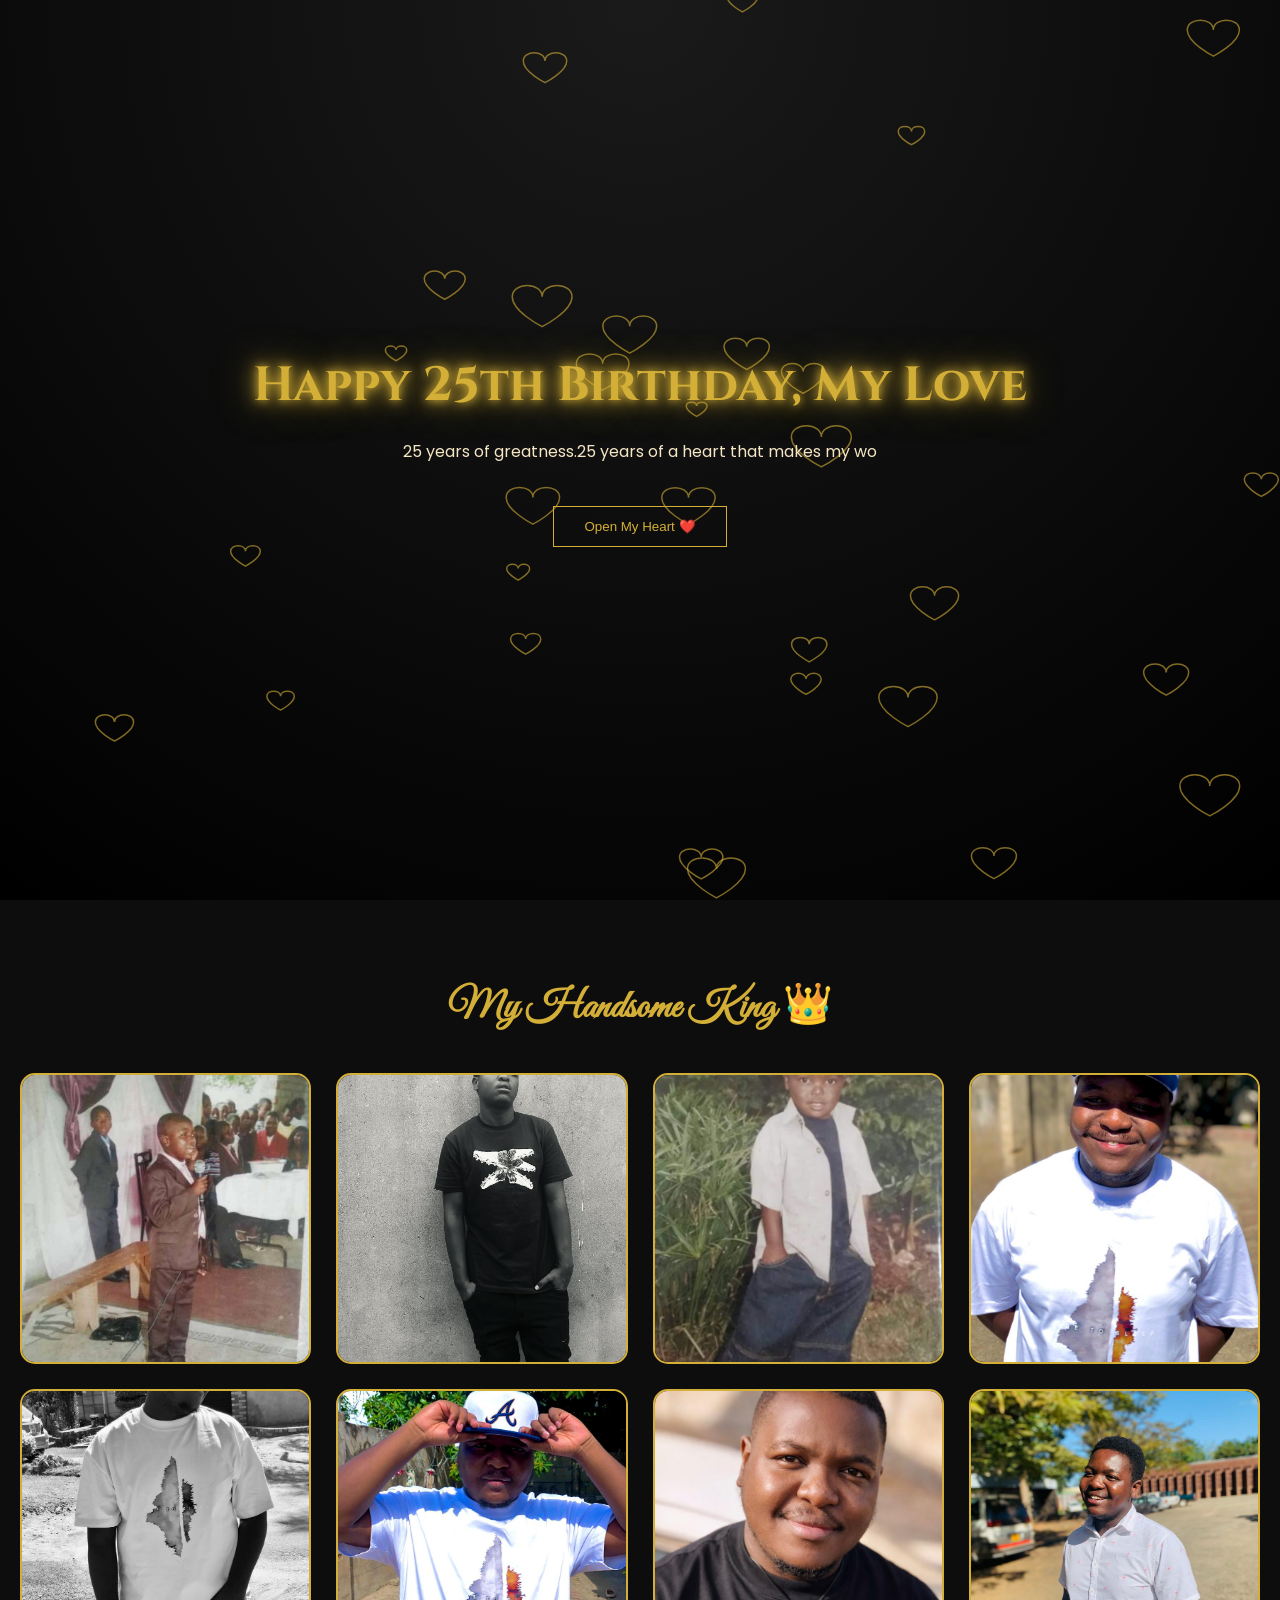
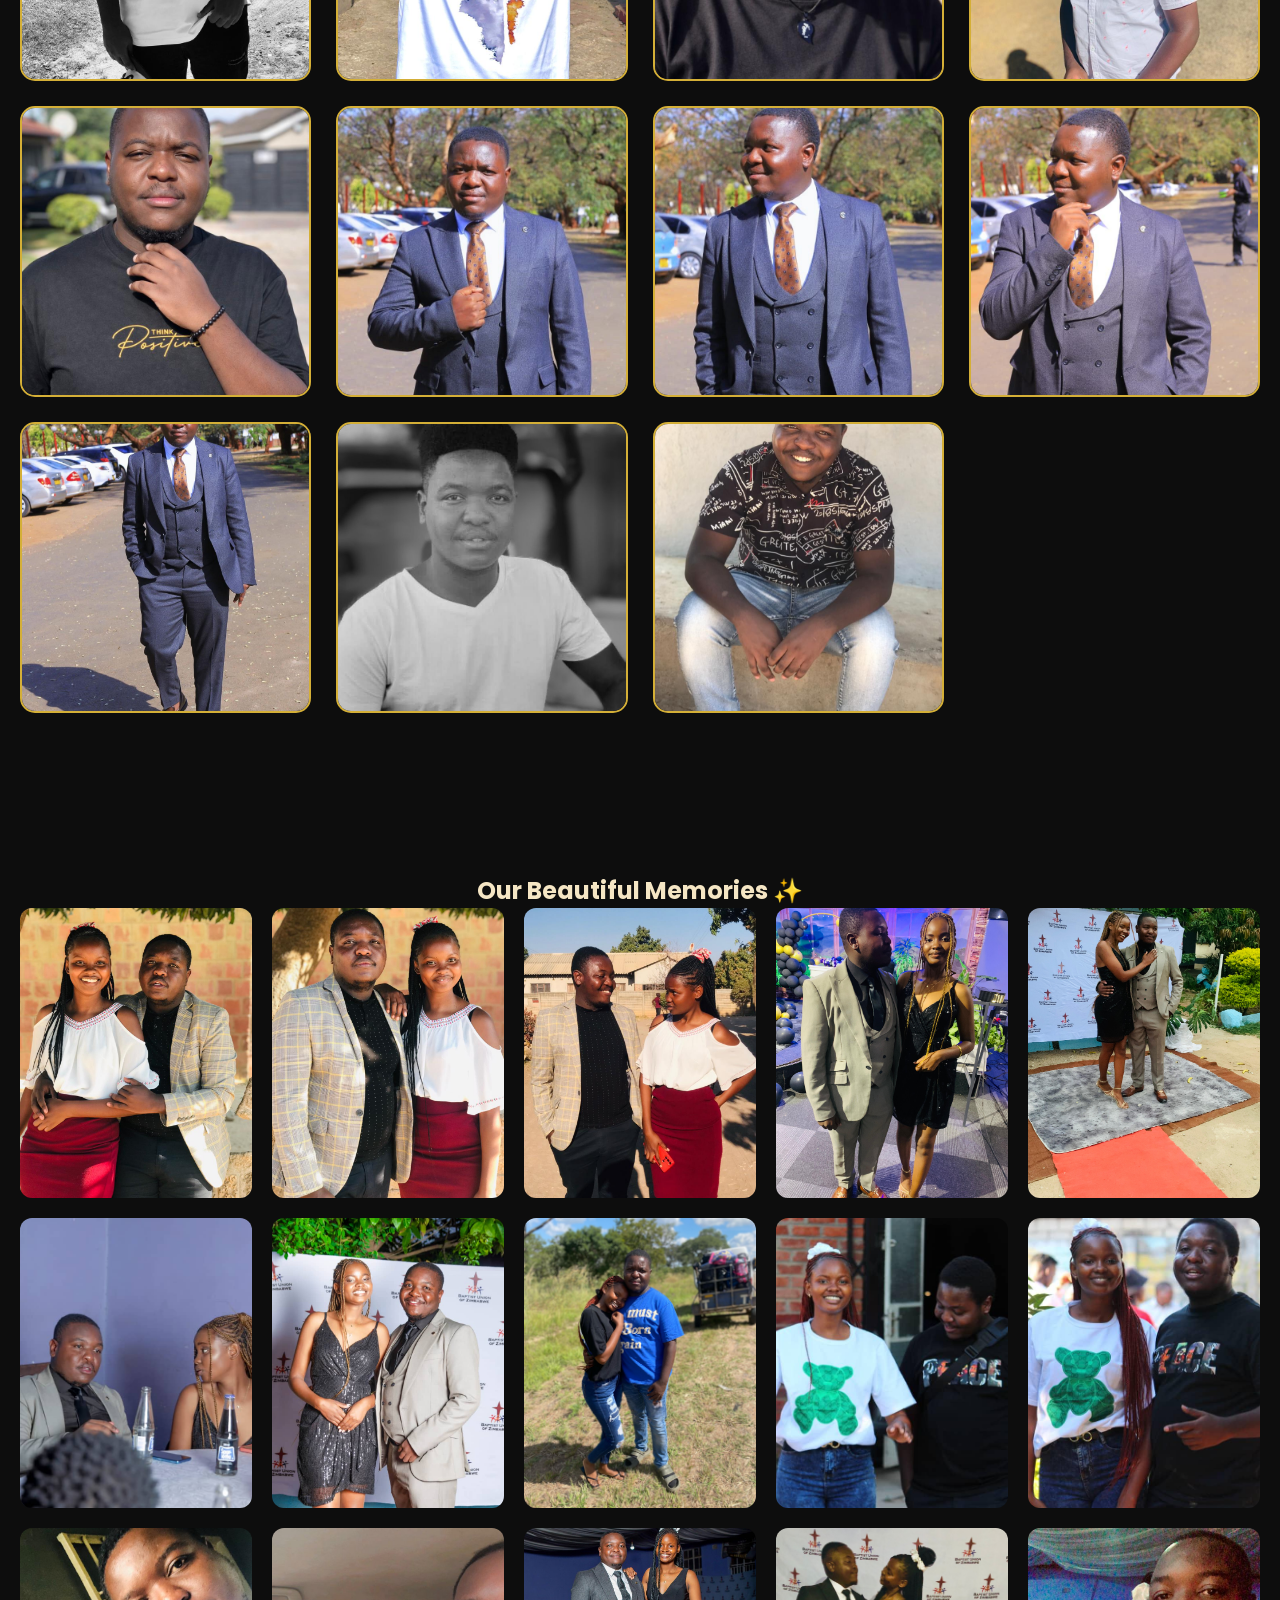
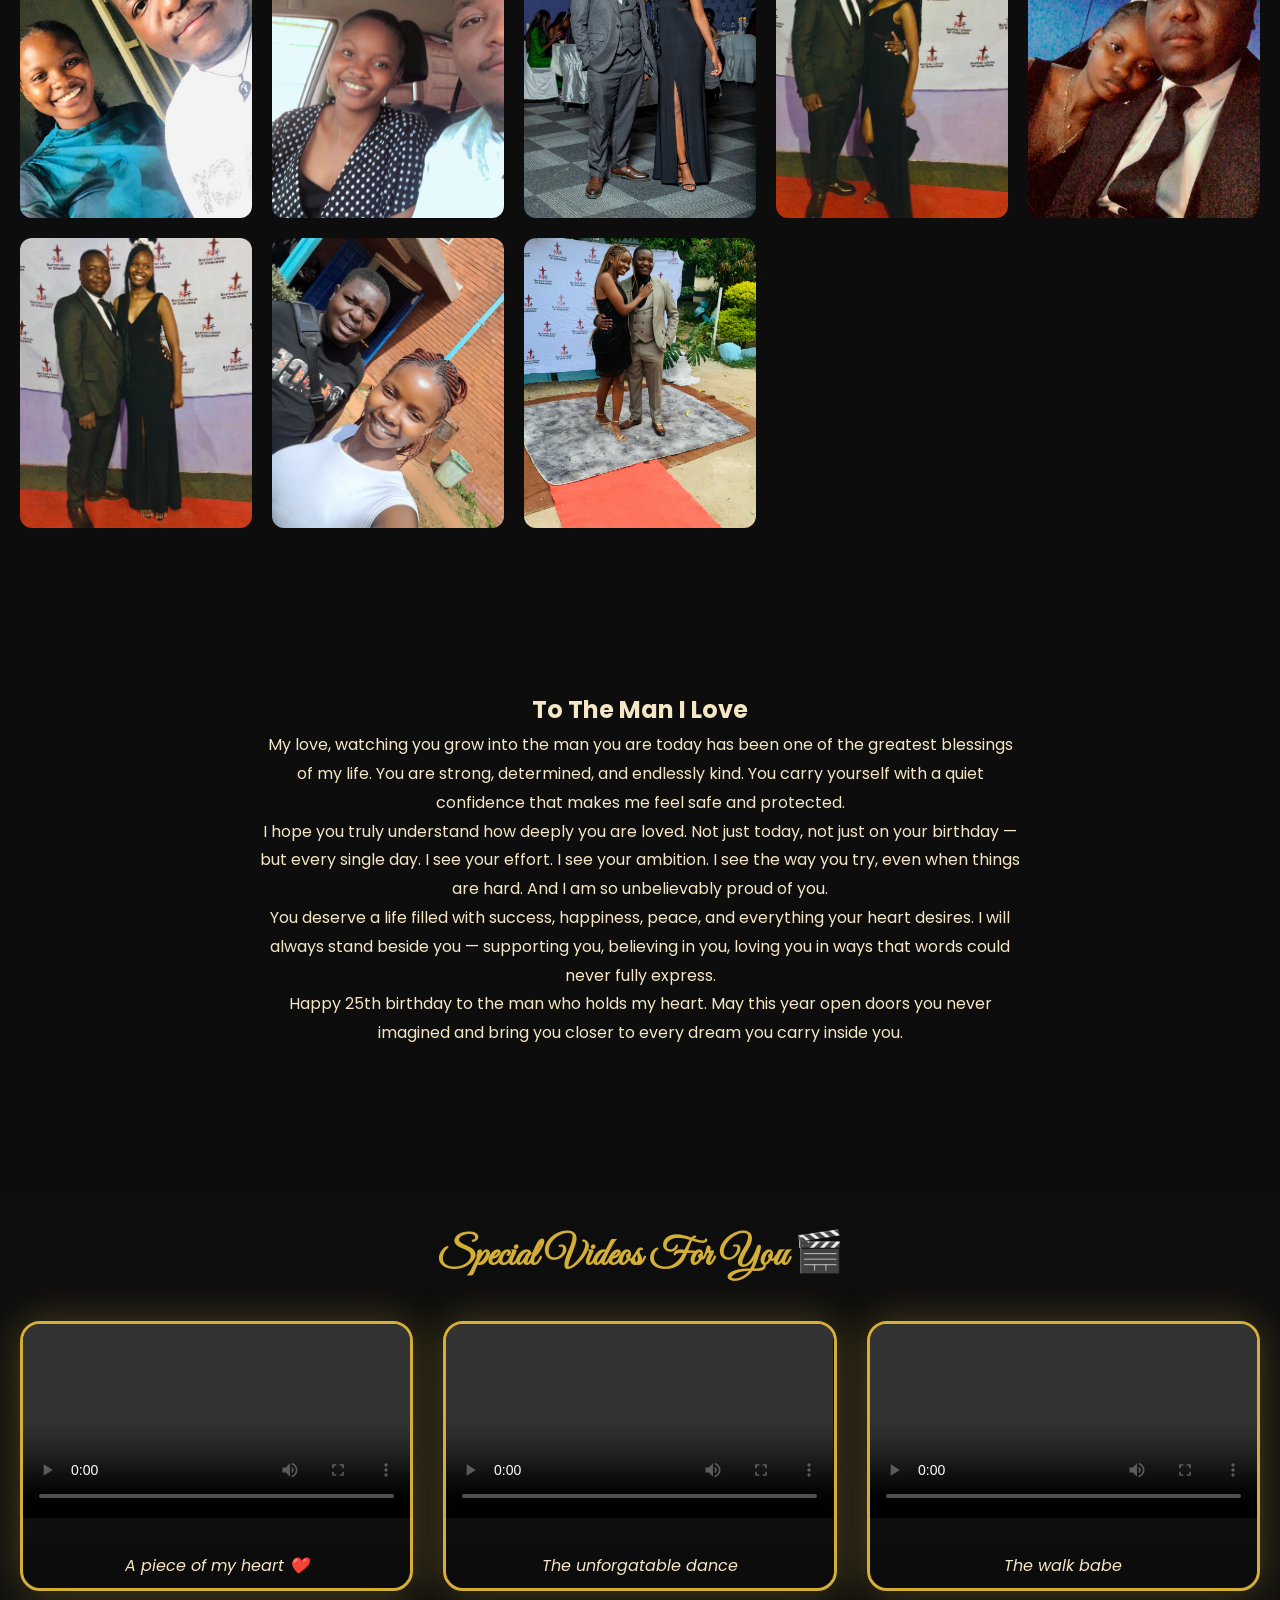
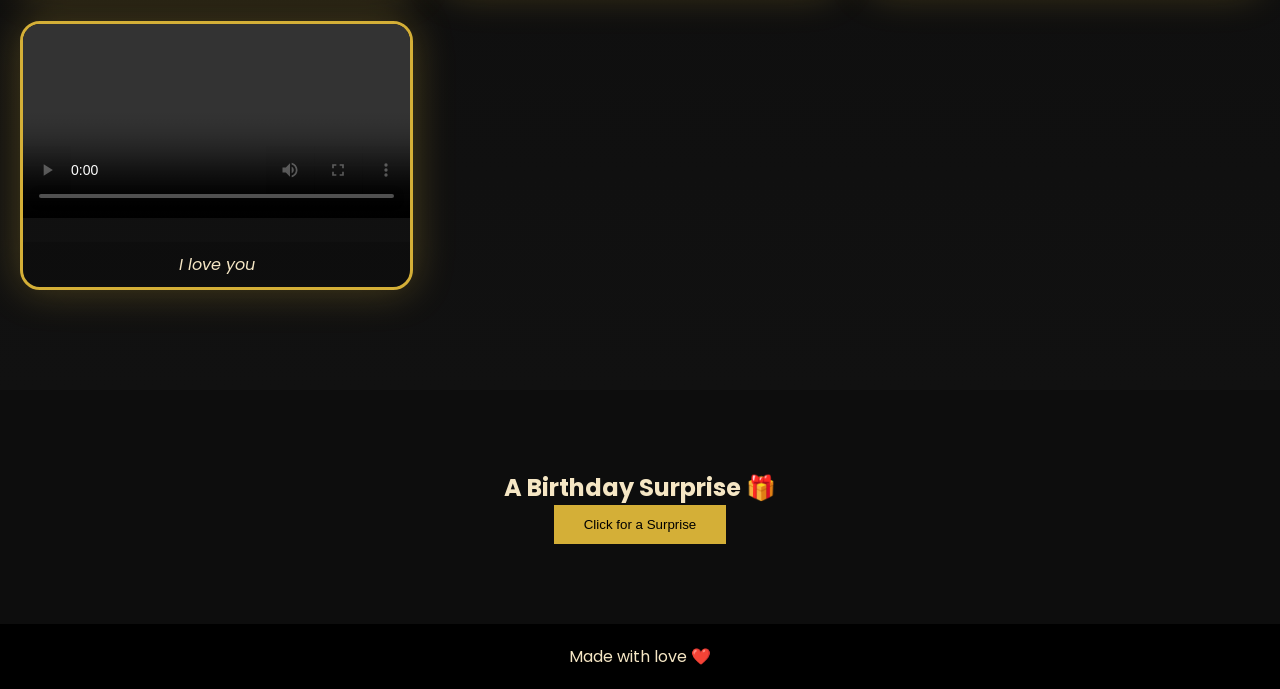
==== index.html @ 4ab98e99 "Initial commit" ====
<!DOCTYPE html>
<html lang="en">
<head>
    <meta charset="UTF-8">
    <title>Happy 25th Birthday My Love</title>
    <meta name="viewport" content="width=device-width, initial-scale=1.0">

    <!-- Google Fonts -->
    <link href="https://fonts.googleapis.com/css2?family=Cinzel:wght@500;700&family=Great+Vibes&family=Poppins:wght@300;400&display=swap" rel="stylesheet">

    <link rel="stylesheet" href="style.css">
</head>
<body>

<!-- LOADING SCREEN -->
<div class="loader">
    <div class="loader-content">
        <h1>For The Love of My Life ❤️</h1>
        <div class="gold-line"></div>
    </div>
</div>

<!-- HERO SECTION -->
<section class="hero">
    <canvas id="stars"></canvas>
    <canvas id="particles"></canvas>
    <canvas id="hearts"></canvas>

    <div class="hero-content">
        <h1>Happy 25th Birthday, My Love</h1>

        <p id="typing-text"></p>

        <a href="love.html">
            <button>Open My Heart ❤️</button>
        </a>
    </div>
</section>

<!-- BOYFRIEND SECTION -->
<section class="bf-section">
    <h2>My Handsome King 👑</h2>
    <div class="bf-grid">
        <img src="images/1-2.jpg" onclick="openModal(this.src)">
        <img src="images/2.jpg" onclick="openModal(this.src)">
        <img src="images/33.jpeg" onclick="openModal(this.src)">
        <img src="images/22.jpeg" onclick="openModal(this.src)">
        <img src="images/23.jpeg" onclick="openModal(this.src)">
        <img src="images/24.jpeg" onclick="openModal(this.src)">
        <img src="images/25.jpeg" onclick="openModal(this.src)">
        <img src="images/26.jpeg" onclick="openModal(this.src)">
        <img src="images/27.jpeg" onclick="openModal(this.src)">
        <img src="images/28.jpeg" onclick="openModal(this.src)">
        <img src="images/29.jpeg" onclick="openModal(this.src)">
        <img src="images/30.jpeg" onclick="openModal(this.src)">
        <img src="images/31.jpeg" onclick="openModal(this.src)">
        <img src="images/32.jpeg" onclick="openModal(this.src)">
        <img src="images/34.jpeg" onclick="openModal(this.src)">
    </div>
</section>

<!-- GALLERY -->
<section class="gallery" id="gallery">
    <h2>Our Beautiful Memories ✨</h2>
    <div class="photo-grid">
        <img src="images/3.jpg" onclick="openModal(this.src)">
        <img src="images/4.jpg" onclick="openModal(this.src)">
        <img src="images/5.jpg" onclick="openModal(this.src)">
        <img src="images/6.jpg" onclick="openModal(this.src)">
        <img src="images/7.jpg" onclick="openModal(this.src)">
        <img src="images/8.jpg" onclick="openModal(this.src)">
        <img src="images/9.jpg" onclick="openModal(this.src)">
        <img src="images/10.jpg" onclick="openModal(this.src)">
        <img src="images/11.jpeg" onclick="openModal(this.src)">
        <img src="images/12.jpeg" onclick="openModal(this.src)">
        <img src="images/13.jpeg" onclick="openModal(this.src)">
        <img src="images/14.jpeg" onclick="openModal(this.src)">
        <img src="images/15.jpeg" onclick="openModal(this.src)">
        <img src="images/16.jpeg" onclick="openModal(this.src)">
        <img src="images/17.jpeg" onclick="openModal(this.src)">
        <img src="images/18.jpeg" onclick="openModal(this.src)">
        <img src="images/19.jpg" onclick="openModal(this.src)">
        <img src="images/20.jpg" onclick="openModal(this.src)">
        
    </div>
</section>

<!-- LOVE SECTION -->
<section class="love-section">
    <h2>To The Man I Love</h2>

    <p>
        My love, watching you grow into the man you are today has been one of the greatest blessings of my life.
        You are strong, determined, and endlessly kind. You carry yourself with a quiet confidence that makes me feel safe and protected.
    </p>

    <p>
        I hope you truly understand how deeply you are loved. Not just today, not just on your birthday — but every single day.
        I see your effort. I see your ambition. I see the way you try, even when things are hard.
        And I am so unbelievably proud of you.
    </p>

    <p>
        You deserve a life filled with success, happiness, peace, and everything your heart desires.
        I will always stand beside you — supporting you, believing in you, loving you in ways that words could never fully express.
    </p>

    <p>
        Happy 25th birthday to the man who holds my heart.
        May this year open doors you never imagined and bring you closer to every dream you carry inside you.
    </p>
</section>


<!-- Video -->
<section class="video-section">
    <h2>Special Videos For You 🎬</h2>

    <div class="video-grid">
        <div class="video-card">
            <video controls>
                <source src="videos/7.mp4" type="video/mp4">
                Your browser does not support the video tag.
            </video>
            <p class="video-caption">A piece of my heart ❤️</p>
        </div>

        <div class="video-card">
            <video controls>
                <source src="videos/4.mp4" type="video/mp4">
                Your browser does not support the video tag.
            </video>
            <p class="video-caption">The unforgatable dance</p>
        </div>

        <div class="video-card">
            <video controls>
                <source src="videos/2.mp4" type="video/mp4">
                Your browser does not support the video tag.
            </video>
            <p class="video-caption">The walk babe</p>
        </div>

        <div class="video-card">
            <video controls>
                <source src="videos/6.mp4" type="video/mp4">
                Your browser does not support the video tag.
            </video>
            <p class="video-caption">I love you</p>
        </div>

       


        <!-- Add more videos the same way -->
    </div>
</section>

<!-- SURPRISE -->
<section class="surprise">
    <h2>A Birthday Surprise 🎁</h2>
    <button onclick="startConfetti()">Click for a Surprise</button>

    <!-- Confetti Canvas -->
    <canvas id="confetti-canvas"></canvas>
</section>

<!-- LIGHTBOX -->
<div id="lightbox" class="lightbox" onclick="closeModal()">
    <img id="lightbox-img">
</div>

<footer>
    Made with love ❤️
</footer>

<script src="script.js"></script>
</body>
</html>
---- style.css ----
* {
    margin: 0;
    padding: 0;
    box-sizing: border-box;
}

body {
    background: #0d0d0d;
    color: #f5e6c4;
    font-family: 'Poppins', sans-serif;
    overflow-x: hidden;
}

/* LOADER */
.loader {
    position: fixed;
    width: 100%;
    height: 100%;
    background: #000;
    display: flex;
    justify-content: center;
    align-items: center;
    z-index: 9999;
    animation: fadeOut 3s forwards 2s;
}

.loader h1 {
    font-family: 'Great Vibes', cursive;
    font-size: 2.5rem;
    color: #d4af37;
    text-align: center;
}

.gold-line {
    width: 150px;
    height: 2px;
    background: #d4af37;
    margin: 20px auto;
    animation: expand 2s infinite alternate;
}

@keyframes expand {
    from { width: 50px; }
    to { width: 200px; }
}

@keyframes fadeOut {
    to { opacity: 0; visibility: hidden; }
}

/* HERO */
.hero {
    height: 100vh;
    background: radial-gradient(circle at top, #1a1a1a, #000);
    display: flex;
    justify-content: center;
    align-items: center;
    text-align: center;
}

.hero h1 {
    font-family: 'Cinzel', serif;
    font-size: 3rem;
    color: #d4af37;
}

.hero button {
    margin-top: 20px;
    padding: 12px 30px;
    border: 1px solid #d4af37;
    background: transparent;
    color: #d4af37;
    cursor: pointer;
    transition: 0.4s;
}

.hero button:hover {
    background: #d4af37;
    color: #000;
}

/* BF SECTION */
.bf-section {
    padding: 80px 20px;
    text-align: center;
}

.bf-section h2 {
    font-family: 'Great Vibes', cursive;
    font-size: 2.5rem;
    margin-bottom: 40px;
    color: #d4af37;
}

.bf-grid {
    display: grid;
    grid-template-columns: repeat(auto-fit, minmax(250px, 1fr));
    gap: 25px;
}

.bf-grid img {
    width: 100%;
    border-radius: 15px;
    transition: 0.4s;
    border: 2px solid #d4af37;
}

.bf-grid img:hover {
    transform: scale(1.05);
    box-shadow: 0 0 25px #d4af37;
}

/* GALLERY */
.gallery {
    padding: 80px 20px;
    text-align: center;
}

.photo-grid {
    display: grid;
    grid-template-columns: repeat(auto-fit, minmax(200px, 1fr));
    gap: 20px;
}

.photo-grid img {
    width: 100%;
    border-radius: 10px;
    transition: 0.4s;
}

.photo-grid img:hover {
    transform: scale(1.05);
    box-shadow: 0 0 20px #d4af37;
}

/* LOVE */
.love-section {
    padding: 80px 20px;
    max-width: 800px;
    margin: auto;
    text-align: center;
    line-height: 1.8;
}

/* SURPRISE */
.surprise {
    text-align: center;
    padding: 80px 20px;
    position: relative;
}

.surprise button {
    padding: 12px 30px;
    background: #d4af37;
    border: none;
    cursor: pointer;
    color: #000;
}

canvas {
    position: absolute;
    top: 0;
    left: 0;
    pointer-events: none;
}

/* LIGHTBOX */
.lightbox {
    position: fixed;
    display: none;
    top: 0;
    left: 0;
    width: 100%;
    height: 100%;
    background: rgba(0,0,0,0.9);
    justify-content: center;
    align-items: center;
}

.lightbox img {
    max-width: 80%;
    border: 3px solid #d4af37;
    border-radius: 15px;
}

footer {
    text-align: center;
    padding: 20px;
    background: #000;
}

/* HERO CANVAS LAYERS */
.hero {
    position: relative;
    overflow: hidden;
}

#stars,
#particles {
    position: absolute;
    top: 0;
    left: 0;
    width: 100%;
    height: 100%;
}

.hero-content {
    position: relative;
    z-index: 10;
}

/* Cinematic Glow Effect */
.hero h1 {
    text-shadow: 0 0 10px #d4af37,
                 0 0 20px #d4af37,
                 0 0 40px rgba(212,175,55,0.6);
}

.hero p {
    max-width: 600px;
    margin: 20px auto;
    line-height: 1.8;
    color: #f5e6c4;
}

/* Sparkle animation for stars */
@keyframes twinkle {
    0% { opacity: 0.2; }
    50% { opacity: 1; }
    100% { opacity: 0.2; }
}

#hearts {
    position: absolute;
    top: 0;
    left: 0;
    width: 100%;
    height: 100%;
}

.hero-content {
    position: relative;
    z-index: 10;
}

/* CONFETTI CANVAS */
#confetti-canvas {
    position: fixed;   /* important */
    top: 0;
    left: 0;
    width: 100%;
    height: 100%;
    pointer-events: none;
    z-index: 999;      /* above everything */
}

.bf-grid img {
    width: 100%;
    aspect-ratio: 1 / 1;   /* perfect square */
    object-fit: cover;     /* prevents stretching */
    border-radius: 15px;
    border: 2px solid #d4af37;
    transition: 0.4s ease;
}

.bf-grid img:hover {
    transform: scale(1.05);
    box-shadow: 0 0 25px #d4af37;
}

.photo-grid img {
    width: 100%;
    aspect-ratio: 4 / 5;  /* cinematic portrait ratio */
    object-fit: cover;
    border-radius: 12px;
    transition: 0.4s ease;
}

.photo-grid img:hover {
    transform: scale(1.05);
    box-shadow: 0 0 20px #d4af37;
}

/* =========================
   VIDEO SECTION
========================= */

.video-section {
    padding: 100px 20px;
    text-align: center;
    background: linear-gradient(to bottom, #0d0d0d, #111);
}

.video-section h2 {
    font-family: 'Great Vibes', cursive;
    font-size: 2.5rem;
    color: #d4af37;
    margin-bottom: 40px;
}

.video-container {
    max-width: 800px;
    margin: auto;
    border: 3px solid #d4af37;
    border-radius: 20px;
    overflow: hidden;
    box-shadow: 0 0 40px rgba(212,175,55,0.3);
    transition: 0.4s ease;
}

.video-container:hover {
    box-shadow: 0 0 60px rgba(212,175,55,0.6);
}

.video-container video {
    width: 100%;
    display: block;
}

.video-caption {
    margin-top: 25px;
    font-style: italic;
    color: #f5e6c4;
}

/* Fade-in animation */
.video-section {
    opacity: 0;
    transform: translateY(40px);
    transition: 1s ease;
}

.video-section.show {
    opacity: 1;
    transform: translateY(0);
}








.video-container {
    width: 500px;             /* fixed width for desktop */
    max-width: 90%;           /* responsive for smaller screens */
    margin: auto;
    border: 3px solid #d4af37;
    border-radius: 20px;
    overflow: hidden;
    box-shadow: 0 0 40px rgba(212,175,55,0.3);
    transition: 0.4s ease;
}

.video-container:hover {
    box-shadow: 0 0 60px rgba(212,175,55,0.6);
}

.video-container video {
    width: 100%;
    height: auto;
    display: block;
}


.video-section {
    padding: 100px 20px;
    text-align: center;
    background: linear-gradient(to bottom, #0d0d0d, #111);
}

.video-section h2 {
    font-family: 'Great Vibes', cursive;
    font-size: 2.5rem;
    color: #d4af37;
    margin-bottom: 40px;
}

/* GRID LAYOUT */
.video-grid {
    display: grid;
    grid-template-columns: repeat(auto-fit, minmax(300px, 1fr));
    gap: 30px;
    justify-items: center;
    align-items: center;
}

/* EACH VIDEO CARD */
.video-card {
    border: 3px solid #d4af37;
    border-radius: 20px;
    overflow: hidden;
    box-shadow: 0 0 40px rgba(212,175,55,0.3);
    transition: 0.4s ease;
    width: 100%;
    max-width: 400px; /* max width for desktop */
}

.video-card:hover {
    box-shadow: 0 0 60px rgba(212,175,55,0.6);
}

.video-card video {
    width: 100%;
    height: auto;
    display: block;
}

.video-caption {
    padding: 10px;
    font-style: italic;
    color: #f5e6c4;
    background: rgba(0,0,0,0.2);
}
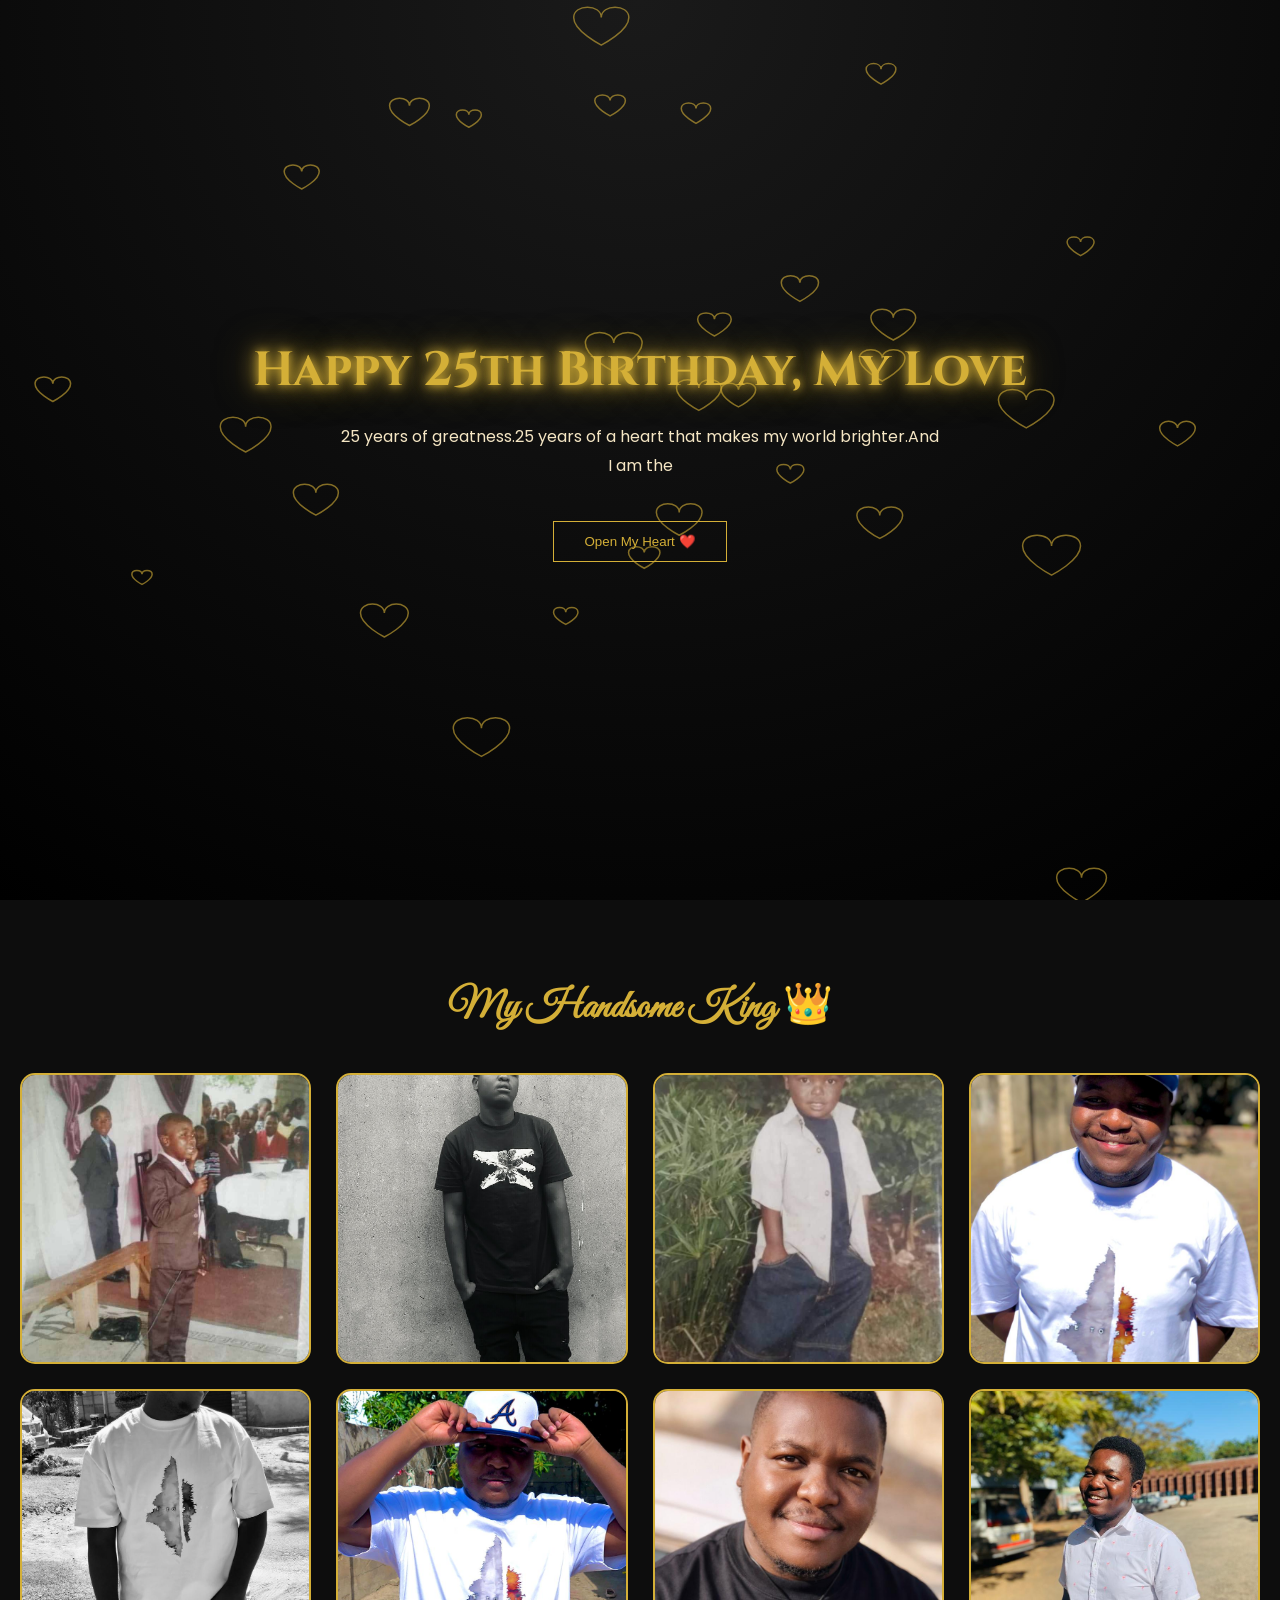
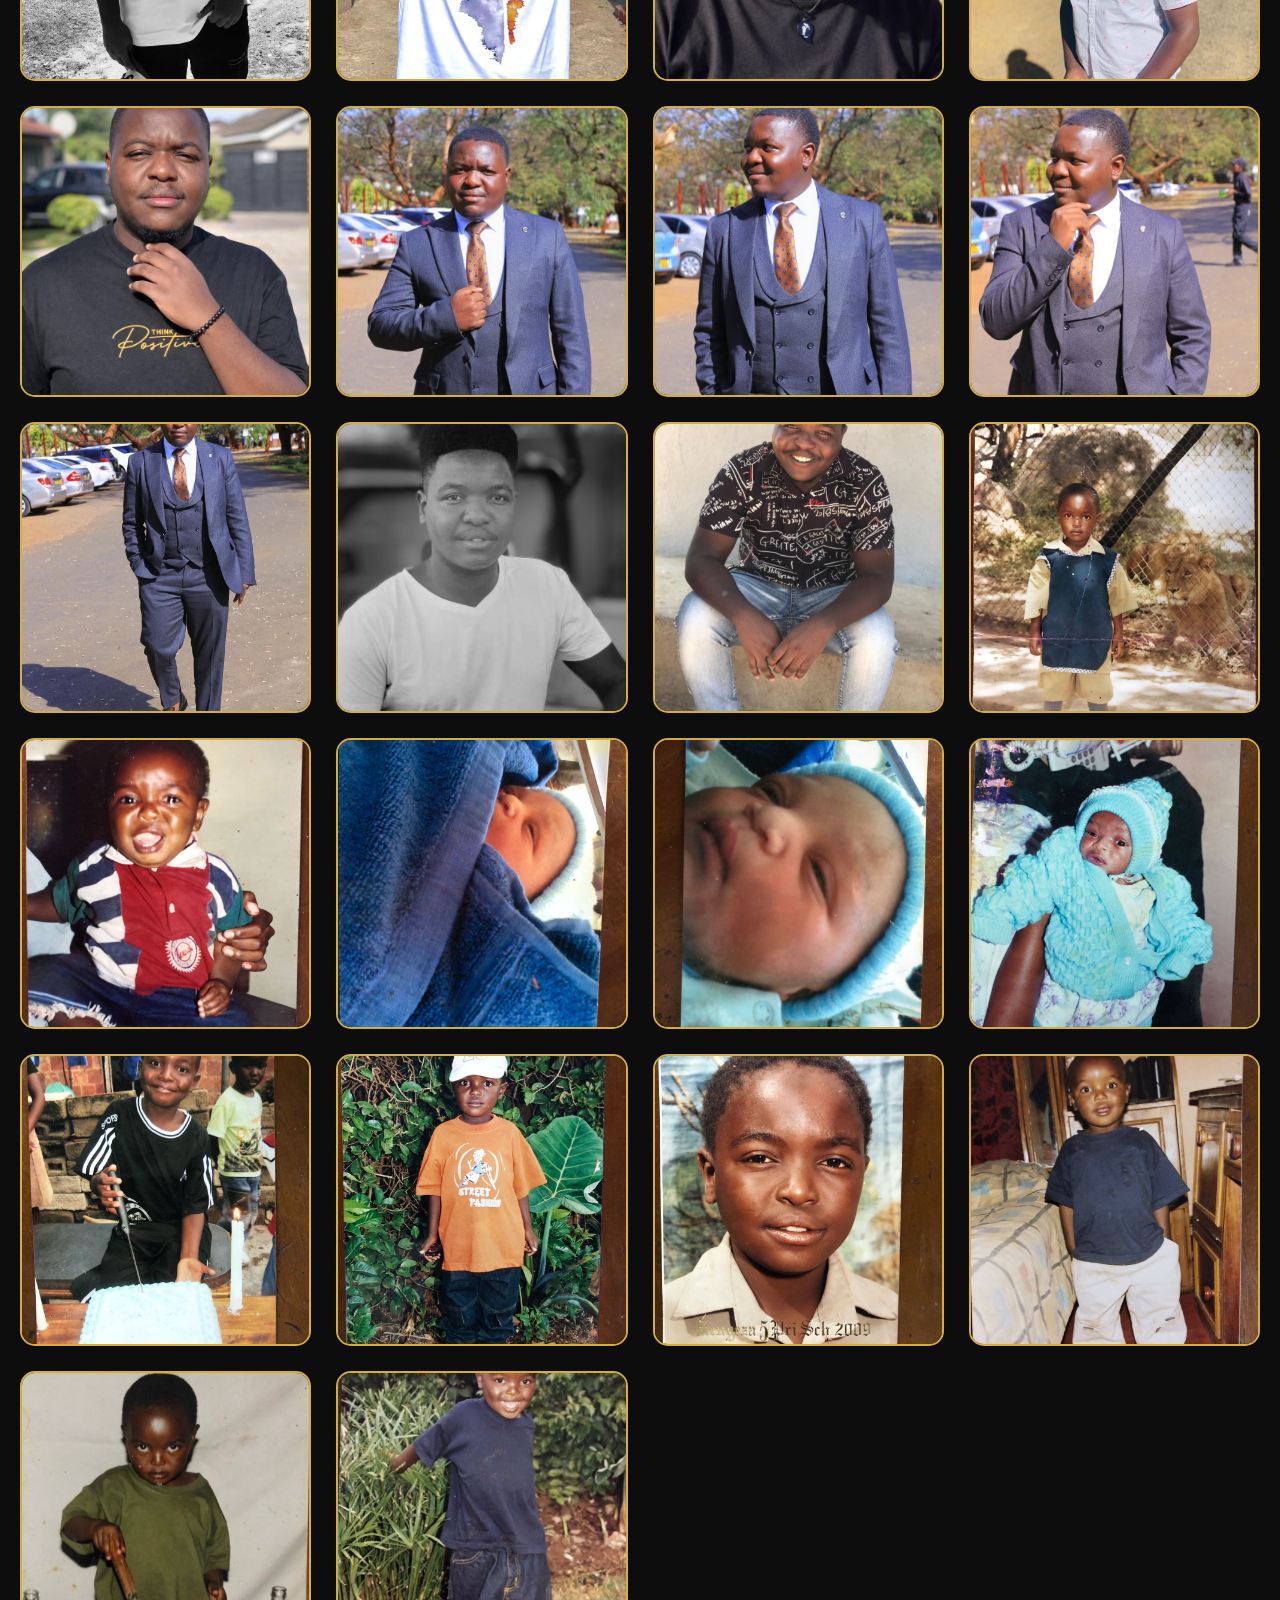
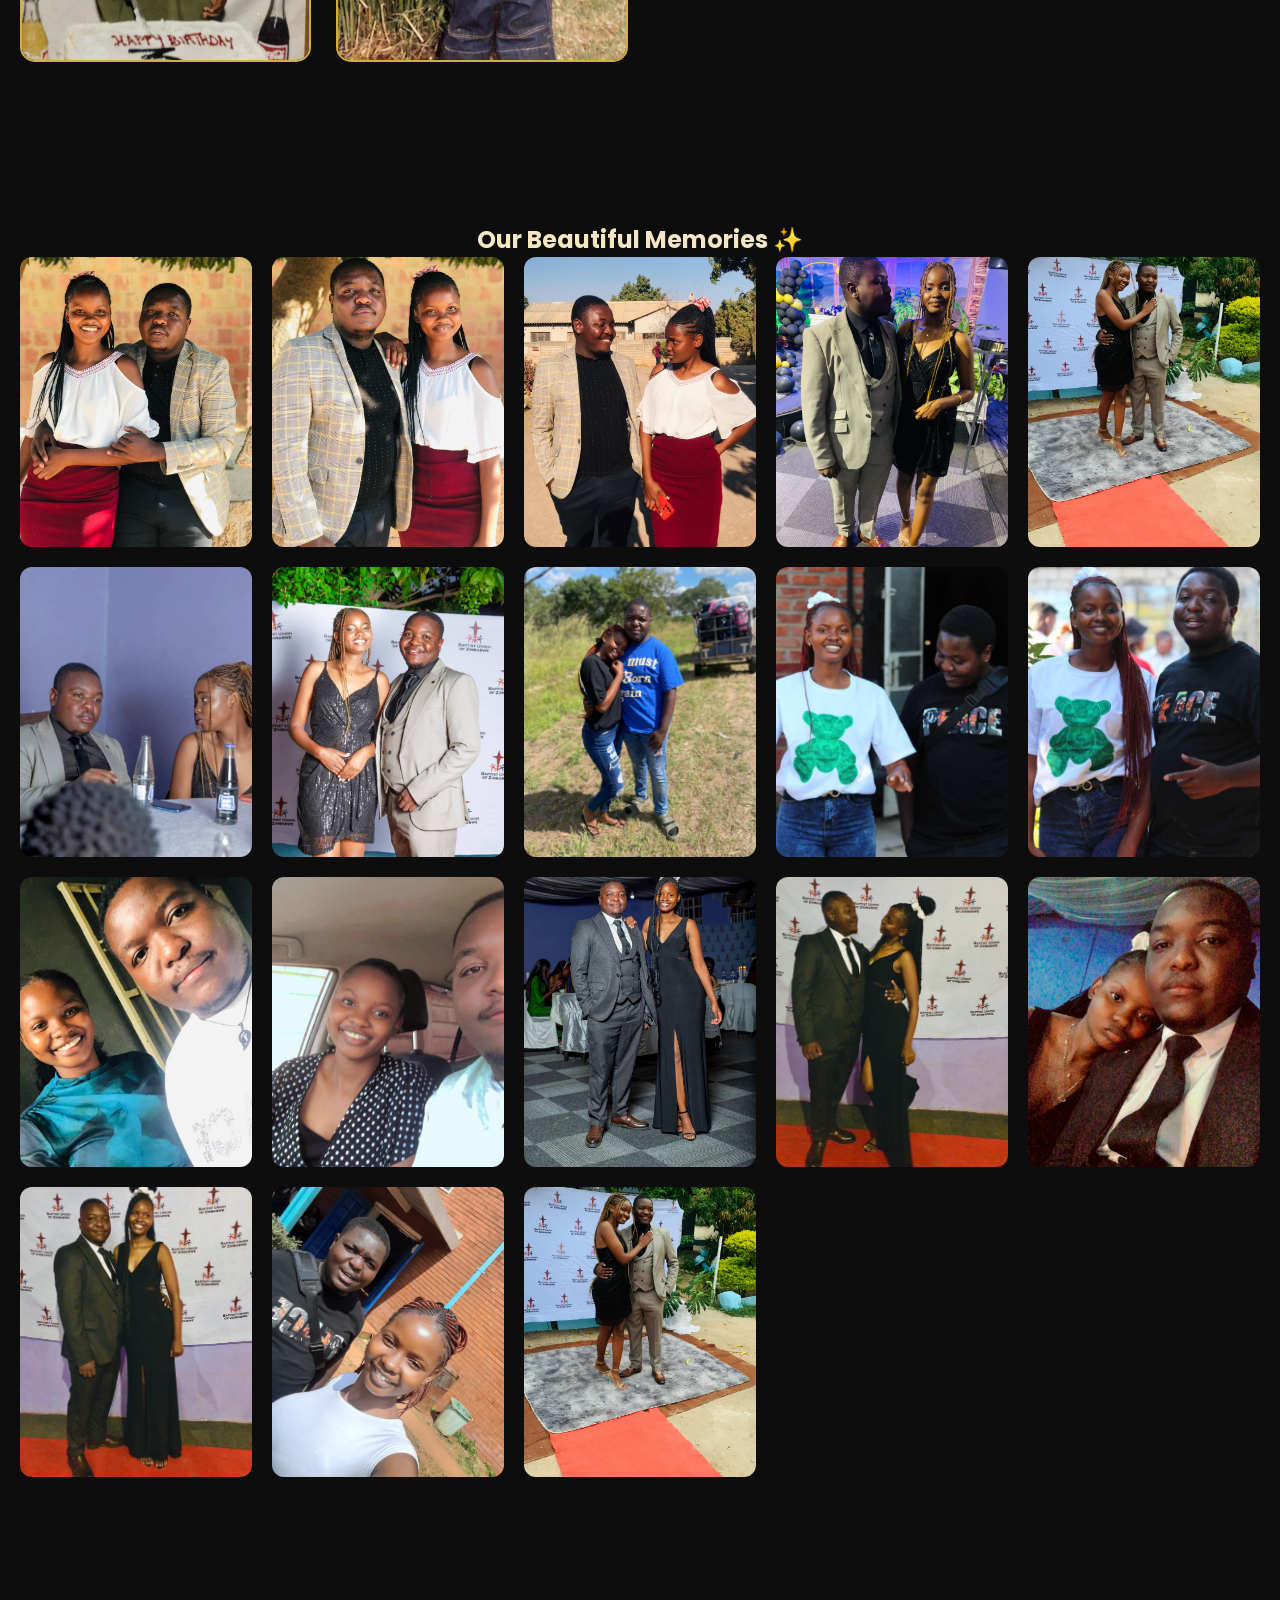
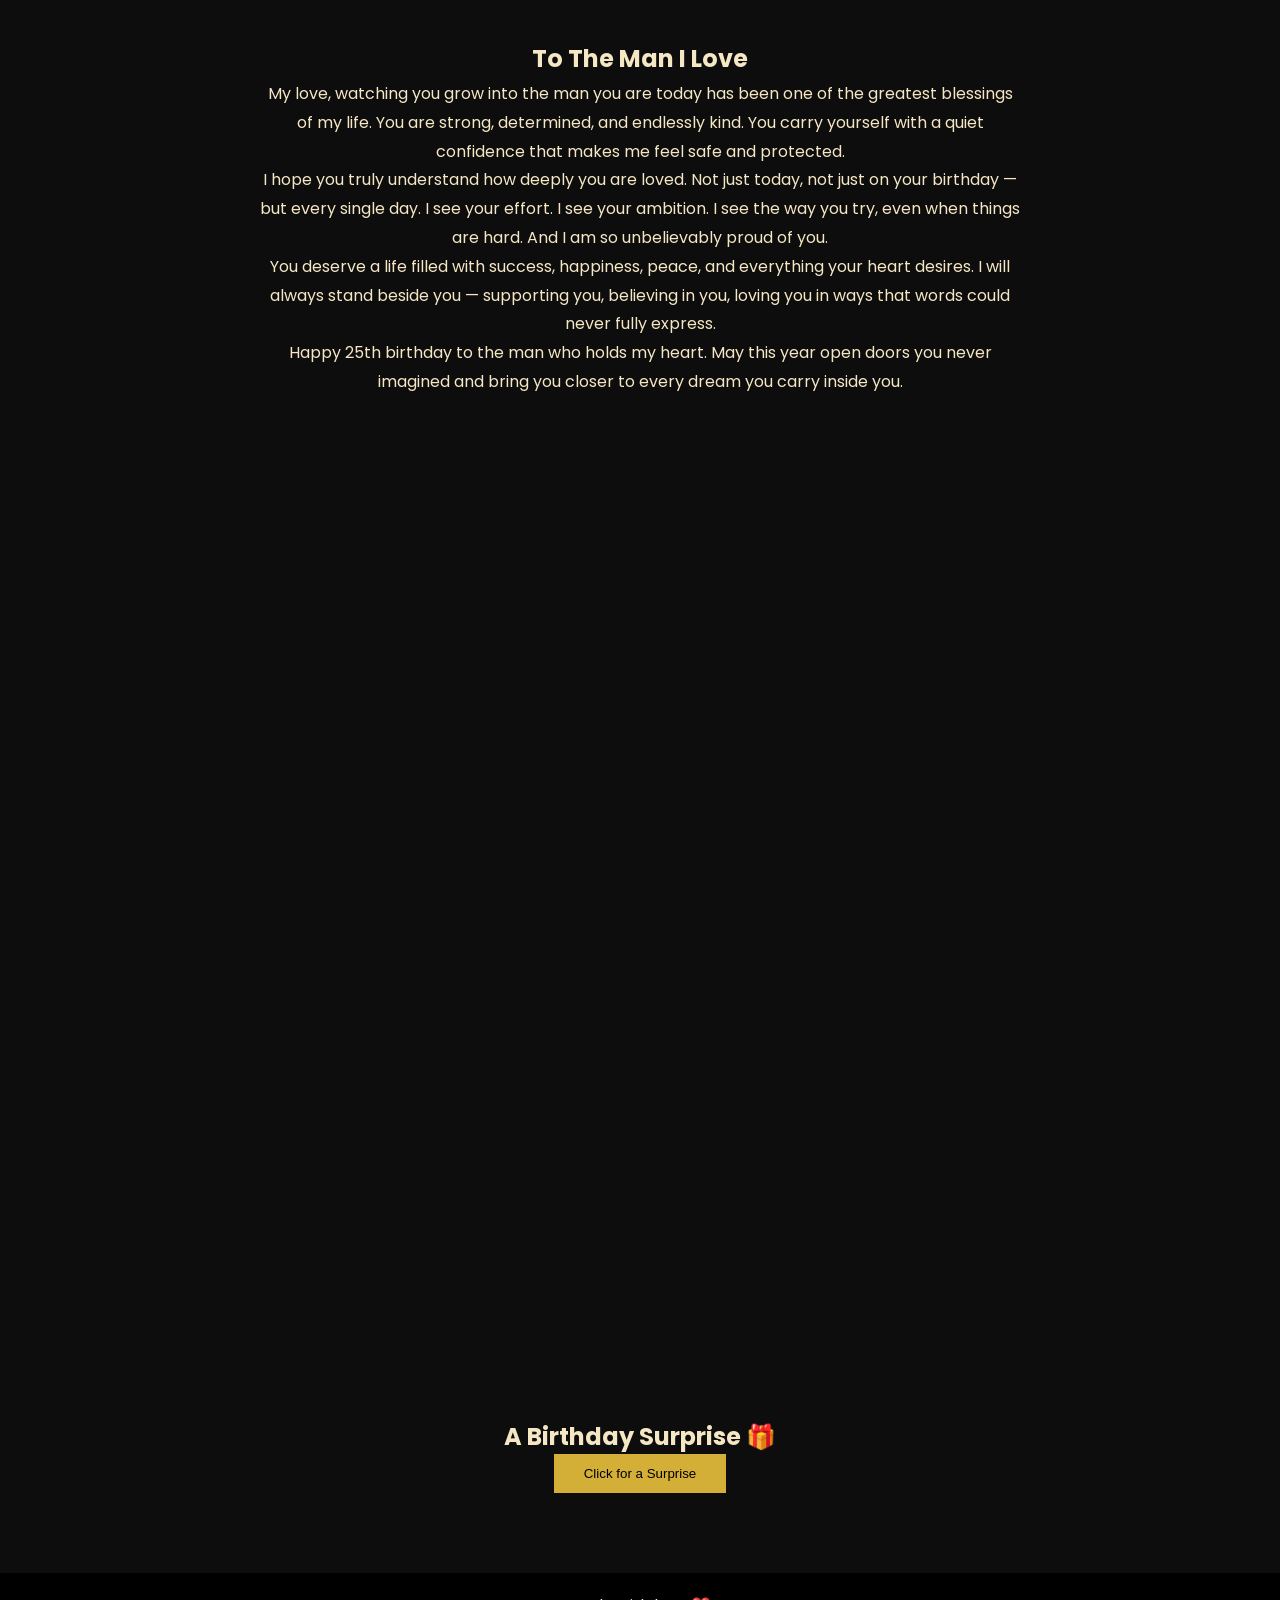
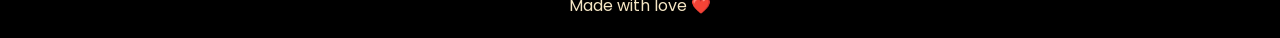
==== commit 281e9b0a: "Added new images and updated code" ====
--- a/index.html
+++ b/index.html
@@ -56,6 +56,18 @@
         <img src="images/31.jpeg" onclick="openModal(this.src)">
         <img src="images/32.jpeg" onclick="openModal(this.src)">
         <img src="images/34.jpeg" onclick="openModal(this.src)">
+        <img src="images/40.jpeg" onclick="openModal(this.src)">
+        <img src="images/41.jpeg" onclick="openModal(this.src)">
+        <img src="images/42.jpeg" onclick="openModal(this.src)">
+        
+        <img src="images/44.jpeg" onclick="openModal(this.src)">
+        <img src="images/45.jpeg" onclick="openModal(this.src)">
+        <img src="images/46.jpeg" onclick="openModal(this.src)">
+        <img src="images/47.jpeg" onclick="openModal(this.src)">
+        <img src="images/48.jpeg" onclick="openModal(this.src)">
+        <img src="images/49.jpeg" onclick="openModal(this.src)">
+        <img src="images/50.jpeg" onclick="openModal(this.src)">
+        <img src="images/51.jpeg" onclick="openModal(this.src)">
     </div>
 </section>
 
